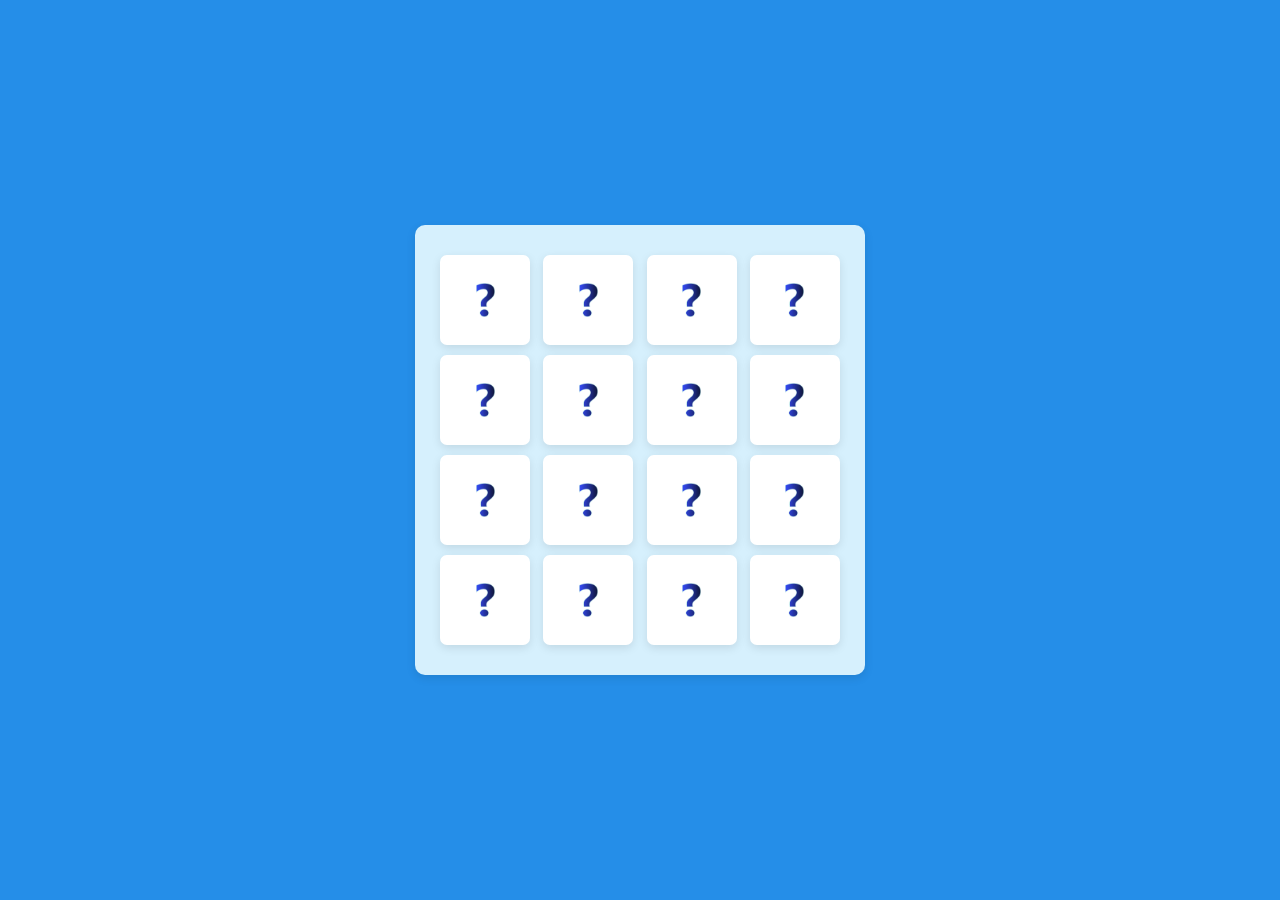
==== jogo_memória/index.html @ f709c089 "Add files via upload" ====
<!DOCTYPE html>
<html lang="en" dir="ltr">
<head>
    <meta charset="UTF-8">
    <title>Jogo Da Memória</title>
    <link rel="stylesheet" href="style.css">
    <meta name="viewport" content="width=device-width, initial-scale=1.0">
    <link rel="stylesheet" href="https://fonts.googleapis.com/icon?family=Material+Icons">
  <body>
    <div class="wrapper">
      <ul class="cards">
        <li class="card">
          <div class="view front-view">
            <img src="imagens/pontoi.png" alt="icon">
          </div>
          <div class="view back-view">
            <img src="imagens/img-1.png" alt="card-img">
          </div>
        </li>
        <li class="card">
          <div class="view front-view">
            <img src="imagens/pontoi.png" alt="icon">
          </div>
          <div class="view back-view">
            <img src="imagens/img-6.png" alt="card-img">
          </div>
        </li>
        <li class="card">
          <div class="view front-view">
            <img src="imagens/pontoi.png" alt="icon">
          </div>
          <div class="view back-view">
            <img src="imagens/img-3.png" alt="card-img">
          </div>
        </li>
        <li class="card">
          <div class="view front-view">
            <img src="imagens/pontoi.png" alt="icon">
          </div>
          <div class="view back-view">
            <img src="imagens/img-2.png" alt="card-img">
          </div>
        </li>
        <li class="card">
          <div class="view front-view">
            <img src="imagens/pontoi.png" alt="icon">
          </div>
          <div class="view back-view">
            <img src="imagens/img-1.png" alt="card-img">
          </div>
        </li>
        <li class="card">
          <div class="view front-view">
            <img src="imagens/pontoi.png" alt="icon">
          </div>
          <div class="view back-view">
            <img src="imagens/img-5.png" alt="card-img">
          </div>
        </li>
        <li class="card">
          <div class="view front-view">
            <img src="imagens/pontoi.png" alt="icon">
          </div>
          <div class="view back-view">
            <img src="imagens/img-2.png" alt="card-img">
          </div>
        </li>
        <li class="card">
          <div class="view front-view">
            <img src="imagens/pontoi.png" alt="icon">
          </div>
          <div class="view back-view">
            <img src="images/img-6.png" alt="card-img">
          </div>
        </li>
        <li class="card">
          <div class="view front-view">
            <img src="imagens/pontoi.png" alt="icon">
          </div>
          <div class="view back-view">
            <img src="images/img-3.png" alt="card-img">
          </div>
        </li>
        <li class="card">
          <div class="view front-view">
            <img src="imagens/pontoi.png" alt="icon">
          </div>
          <div class="view back-view">
            <img src="images/img-4.png" alt="card-img">
          </div>
        </li>
        <li class="card">
          <div class="view front-view">
            <img src="imagens/pontoi.png" alt="icon">
          </div>
          <div class="view back-view">
            <img src="images/img-5.png" alt="card-img">
          </div>
        </li>
        <li class="card">
          <div class="view front-view">
            <img src="imagens/pontoi.png" alt="icon">
          </div>
          <div class="view back-view">
            <img src="images/img-4.png" alt="card-img">
          </div>
        </li>
        <li class="card">
          <div class="view front-view">
            <img src="imagens/pontoi.png" alt="icon">
          </div>
          <div class="view back-view">
            <img src="images/img-4.png" alt="card-img">
          </div>
        </li>
        <li class="card">
          <div class="view front-view">
            <img src="imagens/pontoi.png" alt="icon">
          </div>
          <div class="view back-view">
            <img src="images/img-4.png" alt="card-img">
          </div>
        </li>
        <li class="card">
          <div class="view front-view">
            <img src="imagens/pontoi.png" alt="icon">
          </div>
          <div class="view back-view">
            <img src="images/img-4.png" alt="card-img">
          </div>
        </li>
        <li class="card">
          <div class="view front-view">
            <img src="imagens/pontoi.png" alt="icon">
          </div>
          <div class="view back-view">
            <img src="images/img-4.png" alt="card-img">
          </div>
        </li>
      </ul>
    </div>

    <script src="script.js"></script>

  </body>
</html>
---- jogo_memória/style.css ----
@import url('https://fonts.googleapis.com/css2?family=Poppins:wght@400;500;600;700&display=swap');
*{
    margin:0;
    padding:0;
    box-sizing: border-box;
    font-family:'Poppins', sans-serif;
}
body{
    display: flex;
    align-items: center;
    justify-content: center;
    min-height: 100vh;
    background: #258EE8;
}
.wrapper{
    padding: 25px;
    background: #D6F0FD;
    border-radius: 10px;
    box-shadow: 0 3px 10px rgba(0,0,0,0.1);
}
.cards, .card, .view{
    display: flex;
    align-items: center;
    justify-content: center;
}
.cards{
    height: 400px;
    width: 400px;
    flex-wrap: wrap;
    justify-content:space-between;
}
.cards .card{
    cursor: pointer;
    list-style: none;
    user-select: none;
    position: relative;
    perspective: 1000px;
    transform-style: preserve-3d;
    height: calc(100% / 4 - 10px);
    width: calc(100% / 4 - 10px);
}
.card.shake{
    animation: shake 0.35s ease-in-out;
}
@keyframes shake{
    0% , 100%{
        transform:translateX(0);
    }
    20%{
        transform: translateX(-13px);
    }
    40%{
        transform: translateX(13px);
      }
      60%{
        transform: translateX(-8px);
      }
      80%{
        transform: translateX(8px);
    }
}
.card .view{
    width: 100%;
    height: 100%;
    position: absolute;
    border-radius: 7px;
    background: #fff;
    pointer-events: none;
    backface-visibility: hidden;
    box-shadow: 0 3px 10px rgba(0,0,0,0.1);
    transition: transform 0.25s linear;
  }
  .card .front-view img{
    width: 19px;
  }
  .card .back-view img{
    max-width: 45px;
  }
  .card .back-view{
    transform: rotateY(-180deg);
  }
  .card.flip .back-view{
    transform: rotateY(0);
  }
  .card.flip .front-view{
    transform: rotateY(180deg);
  }
  @media screen and (max-width: 700px) {
    .cards{
      height: 350px;
      width: 350px;
    }
    .card .front-view img{
      width: 17px;
    }
    .card .back-view img{
      max-width: 40px;
    }
  }
  @media screen and (max-width: 530px) {
    .cards{
      height: 300px;
      width: 300px;
  }
  .card .front-view img{
    width: 15px;
  }
  .card .back-view img{
    max-width: 35px;
  }
}
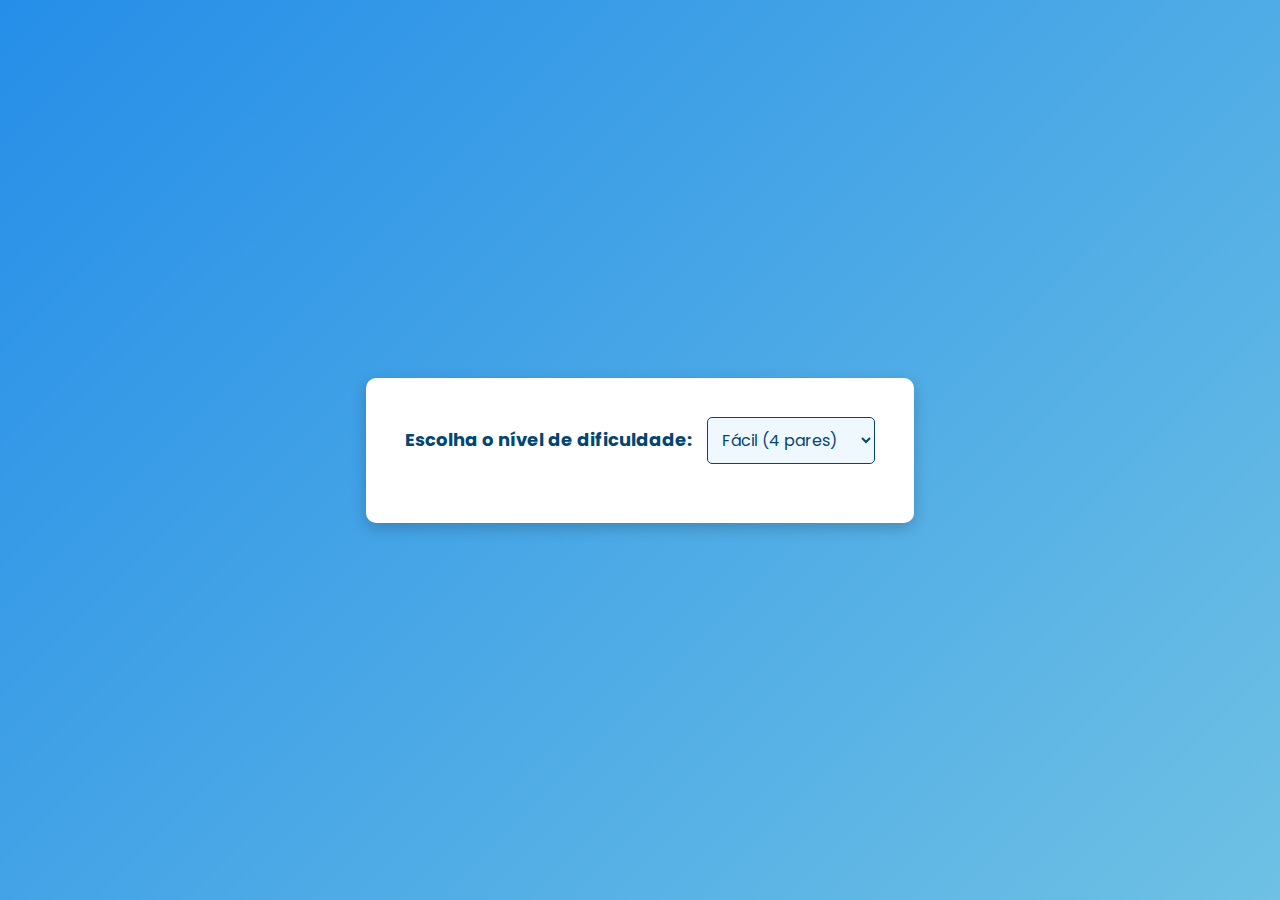
==== commit 394ea784: "Add files via upload" ====
--- a/jogo_memória/index.html
+++ b/jogo_memória/index.html
@@ -6,9 +6,42 @@
     <link rel="stylesheet" href="style.css">
     <meta name="viewport" content="width=device-width, initial-scale=1.0">
     <link rel="stylesheet" href="https://fonts.googleapis.com/icon?family=Material+Icons">
+  </head>
   <body>
+    <div class="game-container">
+      <div class="difficulty-selection" id="difficulty-selection">
+          <label for="difficulty">Escolha o nível de dificuldade:</label>
+          <select id="difficulty">
+              <option value="easy">Fácil (4 pares)</option>
+              <option value="medium">Médio (6 pares)</option>
+              <option value="hard">Difícil (8 pares)</option>
+          </select>
+      <button id="start-game" style="display:none;">Iniciar Jogo</button>
+  </div>
+     
+  <div id="win-modal" class="modal" style="display: none;">
+    <div class="modal-content">
+        <img src="imagens/trofeu.png" alt="Troféu" class="modal-icon">
+        <h2>Parabéns, você venceu!</h2>
+        <p>Você conseguiu combinar todas as cartas!</p>
+        <button id="play-again-button">Jogar novamente</button>
+        <button id="back-to-selection-button" class="back-button">Voltar à seleção de fases</button>
+    </div>
+</div>
+
+  <div id="time-up-modal" class="modal" style="display: none;">
+    <div class="modal-content">
+      <h2>Ops!O tempo acabou!</h2>
+      <p>Não se preocupe, você pode tentar novamente!</p>
+      <button id="retry-button">Tentar novamente</button>
+    </div>
+  </div>
+  
+  <div id="game-board" style="display:none;">
+    <div id="timer">Tempo restante: 60 segundos</div>
+    <div id="score">Pontuação: 0</div>
     <div class="wrapper">
-      <ul class="cards">
+        <ul class="cards">
         <li class="card">
           <div class="view front-view">
             <img src="imagens/pontoi.png" alt="icon">
--- a/jogo_memória/style.css
+++ b/jogo_memória/style.css
@@ -1,22 +1,86 @@
 @import url('https://fonts.googleapis.com/css2?family=Poppins:wght@400;500;600;700&display=swap');
 *{
-    margin:0;
-    padding:0;
+    margin: 0;
+    padding: 0;
     box-sizing: border-box;
-    font-family:'Poppins', sans-serif;
-}
-body{
-    display: flex;
+    font-family: 'Poppins', sans-serif;
+}
+body {
+    display: flex;
+    flex-direction: column;
     align-items: center;
     justify-content: center;
     min-height: 100vh;
-    background: #258EE8;
+    background: linear-gradient(135deg, #258EE8, #6EC1E4);
+    font-family: 'Arial', sans-serif;
+    margin: 0;
+}
+.game-container {
+    text-align: center;
+    padding: 39px;
+    background-color: white;
+    border-radius: 10px;
+    box-shadow: 0 5px 15px rgba(0, 0, 0, 0.2);
+}
+h1 {
+    color: #034672;
+    margin-bottom: 20px;
+    font-size: 26px;
+}
+.difficulty-selection {
+    margin-bottom: 20px;
+    font-size: 18px;
+}
+#timer,#score {
+    font-size: 18px;
+    color: #034672;
+    text-align: center;
+    margin-bottom: 10px;
 }
 .wrapper{
     padding: 25px;
-    background: #D6F0FD;
+    background: #D6F0FD; 
     border-radius: 10px;
     box-shadow: 0 3px 10px rgba(0,0,0,0.1);
+    text-align: center;
+}
+#game-board {
+    display: none; 
+}
+
+.difficulty-selection label {
+    font-size: 18px;
+    font-weight: bold;
+    color: #034672;
+}
+.difficulty-selection select {
+    padding: 10px;
+    border-radius: 5px;
+    border: 1px solid #034672;
+    margin-left: 10px;
+    font-size: 16px;
+    color: #034672;
+    background-color: #f0f8ff;
+}
+#start-game {
+    padding: 12px 24px;
+    background-color: #034672;
+    color: white;
+    border: none;
+    border-radius: 5px;
+    cursor: pointer;
+    font-size: 18px;
+    transition: background-color 0.3s ease;
+    margin-top: 15px;
+}
+#start-game:hover {
+    background-color: #0261a8;
+}
+#score {
+    font-size: 24px;
+    font-weight: 600;
+    color: #034672; 
+    margin-bottom: 15px; 
 }
 .cards, .card, .view{
     display: flex;
@@ -24,10 +88,11 @@
     justify-content: center;
 }
 .cards{
+    display: flex;
     height: 400px;
     width: 400px;
     flex-wrap: wrap;
-    justify-content:space-between;
+    justify-content: space-between;
 }
 .cards .card{
     cursor: pointer;
@@ -51,11 +116,11 @@
     }
     40%{
         transform: translateX(13px);
-      }
-      60%{
+    }
+    60%{
         transform: translateX(-8px);
-      }
-      80%{
+    }
+    80%{
         transform: translateX(8px);
     }
 }
@@ -69,43 +134,143 @@
     backface-visibility: hidden;
     box-shadow: 0 3px 10px rgba(0,0,0,0.1);
     transition: transform 0.25s linear;
-  }
-  .card .front-view img{
+}
+.card .front-view img{
     width: 19px;
-  }
-  .card .back-view img{
+}
+.card .back-view img{
     max-width: 45px;
-  }
-  .card .back-view{
+}
+.card .back-view{
     transform: rotateY(-180deg);
-  }
-  .card.flip .back-view{
+}
+.card.flip .back-view{
     transform: rotateY(0);
-  }
-  .card.flip .front-view{
+}
+.card.flip .front-view{
     transform: rotateY(180deg);
-  }
-  @media screen and (max-width: 700px) {
+}
+
+.modal {
+    display: none;
+    position: fixed;
+    z-index: 1000;
+    left: 0;
+    top: 0;
+    width: 100%;
+    height: 100%;
+    background-color: rgba(0, 0, 0, 0.5); 
+    display: flex;
+    justify-content: center;
+    align-items: center;
+}
+
+.modal-content {
+    background-color: #fff;
+    padding: 30px;
+    border-radius: 15px;
+    text-align: center;
+    box-shadow: 0 4px 8px rgba(0, 0, 0, 0.2);
+    animation: pop-up 0.5s ease;  
+}
+
+@keyframes pop-up {
+    0% {
+        transform: scale(0.7);
+        opacity: 0;
+    }
+    100% {
+        transform: scale(1);
+        opacity: 1;
+    }
+}
+
+.modal-icon {
+    width: 80px;
+    margin-bottom: 20px;
+}
+
+h2 {
+    font-size: 24px;
+    margin-bottom: 10px;
+    color: #333;
+}
+
+p {
+    font-size: 18px;
+    color: #666;
+}
+
+#play-again-button {
+    margin-top: 20px;
+    padding: 10px 20px;
+    background-color: #4CAF50;
+    color: white;
+    border: none;
+    border-radius: 5px;
+    cursor: pointer;
+    font-size: 18px;
+    transition: background-color 0.3s ease;
+}
+
+#play-again-button:hover {
+    background-color: #388E3C;
+}
+.back-button {
+    margin-top: 10px;
+    padding: 10px 20px;
+    background-color: #FF9800;
+    color: white;
+    border: none;
+    border-radius: 5px;
+    cursor: pointer;
+    font-size: 18px;
+    transition: background-color 0.3s ease;
+}
+
+.back-button:hover {
+    background-color: #F57C00;
+}
+
+#retry-button {
+    margin-top: 20px;
+    padding: 10px 20px;
+    background-color: #00ff00;
+    color: white;
+    border: none;
+    border-radius: 5px;
+    cursor: pointer;
+    font-size: 18px;
+    transition: background-color 0.3s ease;
+}
+
+#retry-button:hover {
+    background-color: #e64a19;
+}
+
+
+  
+@media screen and (max-width: 700px) {
     .cards{
-      height: 350px;
-      width: 350px;
+        height: 350px;
+        width: 350px;
     }
     .card .front-view img{
-      width: 17px;
+        width: 17px;
     }
     .card .back-view img{
-      max-width: 40px;
-    }
-  }
-  @media screen and (max-width: 530px) {
+        max-width: 40px;
+    }
+}
+@media screen and (max-width: 530px) {
     .cards{
-      height: 300px;
-      width: 300px;
-  }
-  .card .front-view img{
-    width: 15px;
-  }
-  .card .back-view img{
-    max-width: 35px;
-  }
-}
+        height: 300px;
+        width: 300px;
+    }
+    .card .front-view img{
+        width: 15px;
+    }
+    .card .back-view img{
+        max-width: 35px;
+    }
+}
